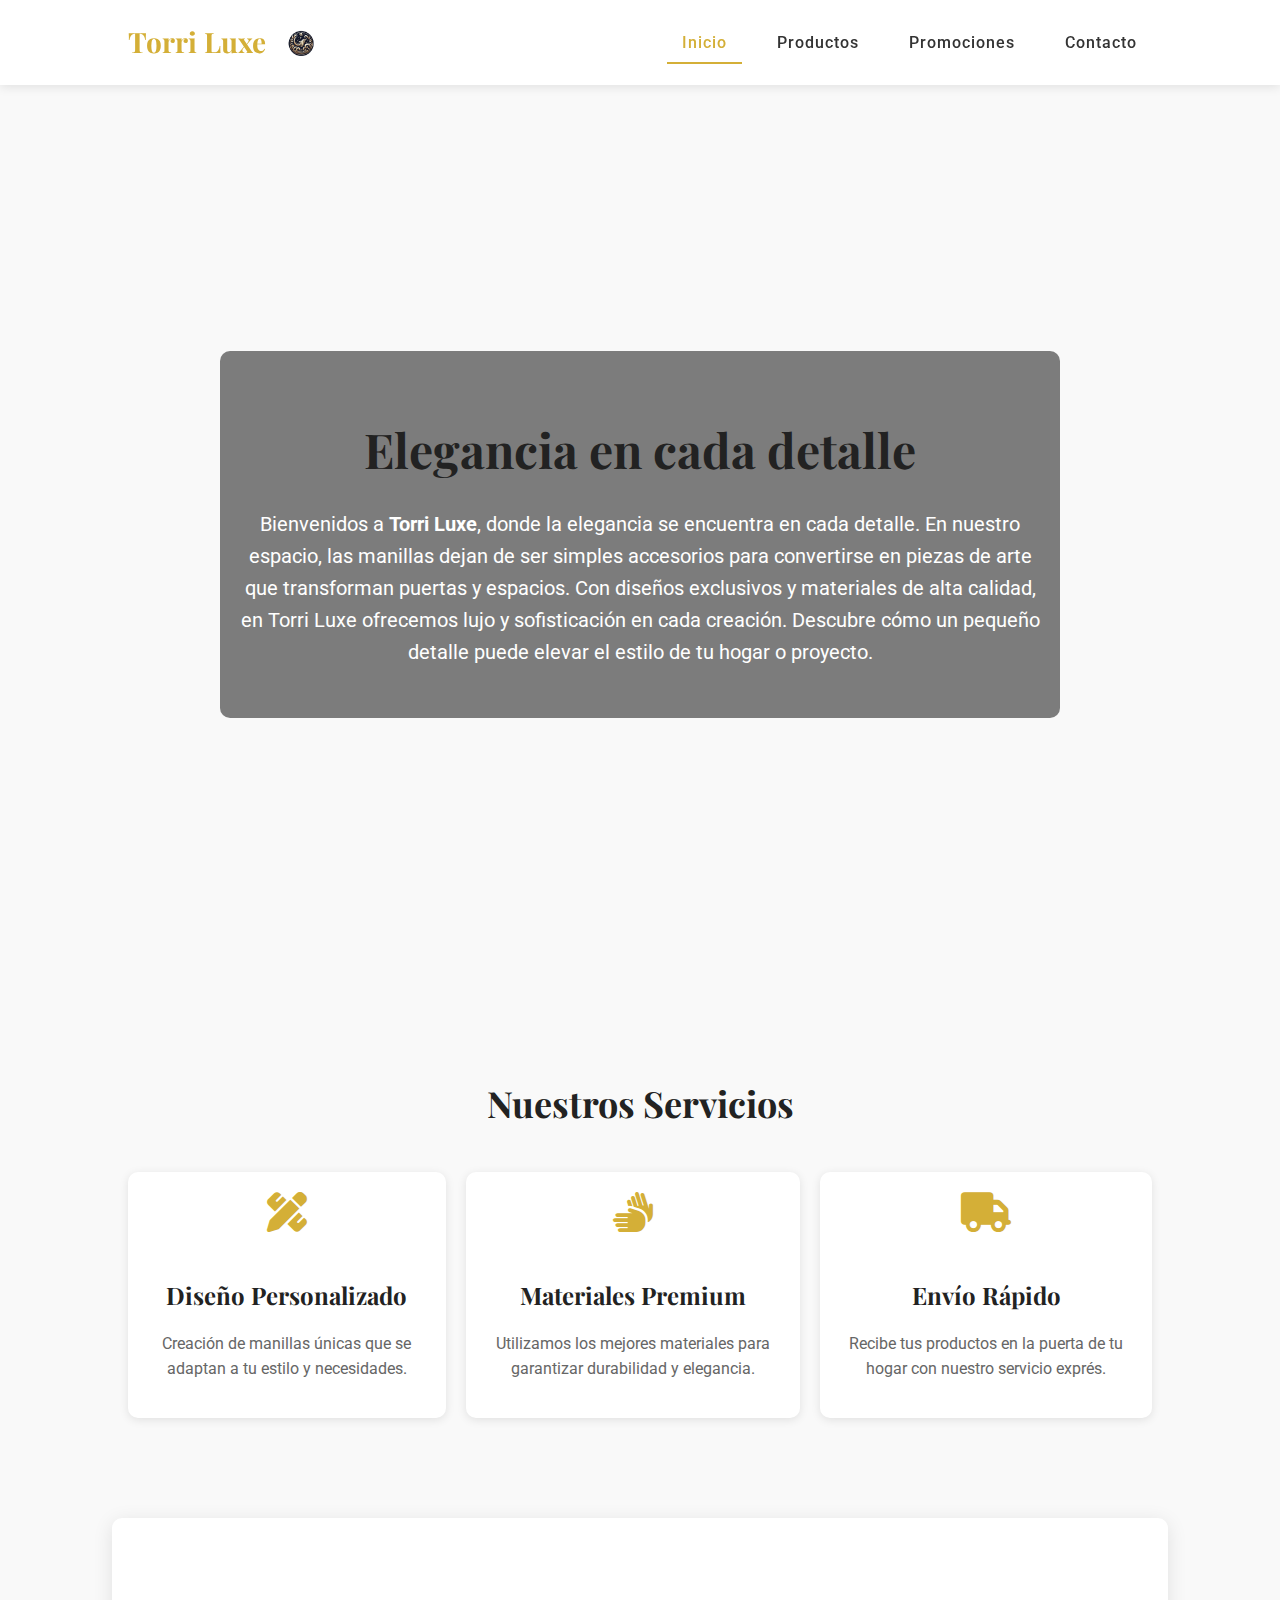
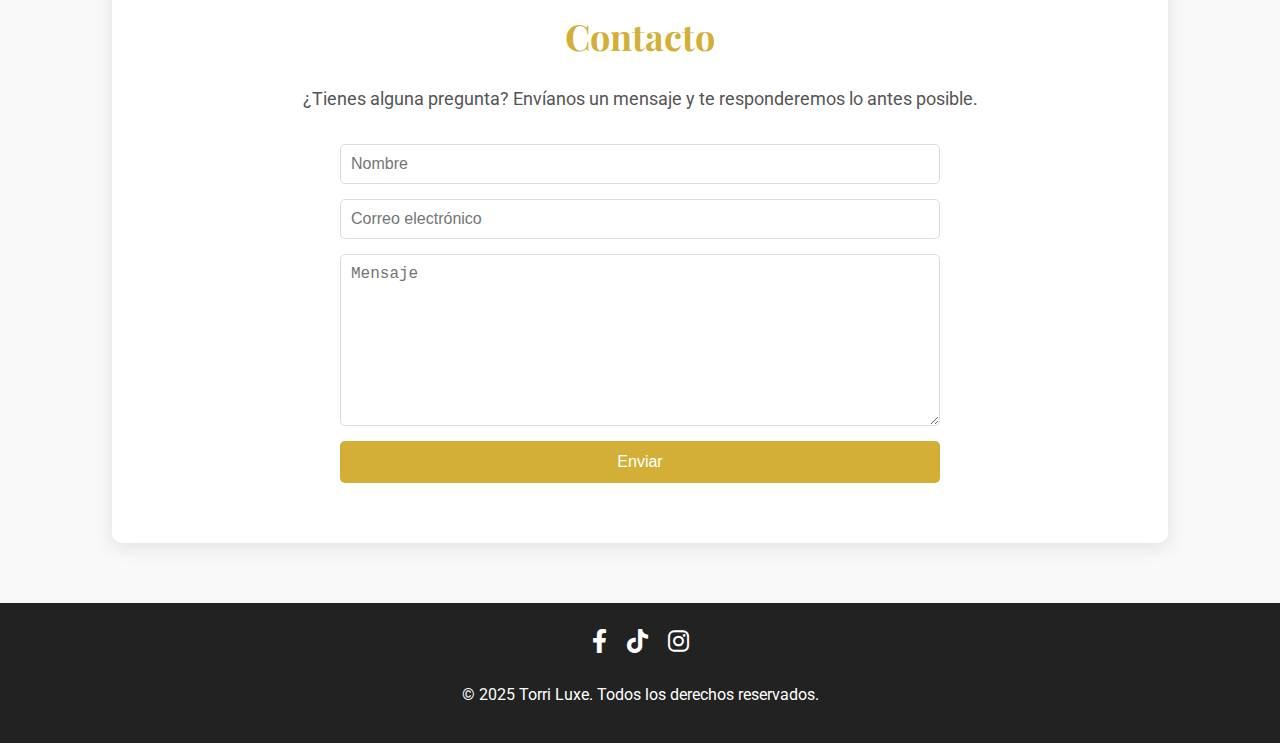
==== index.html @ f5b5e3a6 "Add files via upload" ====
<!DOCTYPE html>
<html lang="es">

<head>
    <meta charset="UTF-8">
    <meta name="viewport" content="width=device-width, initial-scale=1.0">
    <title>Torri Luxe - Inicio</title>
    <link rel="stylesheet" href="https://cdnjs.cloudflare.com/ajax/libs/font-awesome/6.0.0-beta3/css/all.min.css">
    <link rel="stylesheet"
        href="https://fonts.googleapis.com/css2?family=Playfair+Display:wght@700&family=Roboto:wght@300;400;500&display=swap">
    <link rel="stylesheet" href="style.css">
</head>

<body>
    <header>
        <div class="logo-container">
            <h1>Torri Luxe</h1>
            <img src="Logo-removebg-preview (1).png" alt="Logo Torri Luxe" class="logo">
        </div>
        <nav class="menu">
            <button class="menu-toggle" aria-label="Abrir menú">
                <i class="fas fa-bars"></i>
            </button>
            <ul>
                <li><a href="index.html" class="active">Inicio</a></li>
                <li><a href="index1.html">Productos</a></li>
                <li><a href="index2.html">Promociones</a></li>
                <li><a href="#contacto">Contacto</a></li>
            </ul>
        </nav>
    </header>

    <main>
        <section id="inicio" class="hero">
            <div class="hero-content">
                <h2>Elegancia en cada detalle</h2>
                <p>Bienvenidos a <strong>Torri Luxe</strong>, donde la elegancia se encuentra en cada detalle. En
                    nuestro espacio, las manillas dejan de ser simples accesorios para convertirse en piezas de arte que
                    transforman puertas y espacios. Con diseños exclusivos y materiales de alta calidad, en Torri Luxe
                    ofrecemos lujo y sofisticación en cada creación. Descubre cómo un pequeño detalle puede elevar el
                    estilo de tu hogar o proyecto.</p>
            </div>
        </section>

        <section id="servicios" class="services">
            <h2>Nuestros Servicios</h2>
            <div class="service-cards">
                <div class="card">
                    <i class="fas fa-pencil-ruler"></i>
                    <h3>Diseño Personalizado</h3>
                    <p>Creación de manillas únicas que se adaptan a tu estilo y necesidades.</p>
                </div>
                <div class="card">
                    <i class="fas fa-hands"></i>
                    <h3>Materiales Premium</h3>
                    <p>Utilizamos los mejores materiales para garantizar durabilidad y elegancia.</p>
                </div>
                <div class="card">
                    <i class="fas fa-truck"></i>
                    <h3>Envío Rápido</h3>
                    <p>Recibe tus productos en la puerta de tu hogar con nuestro servicio exprés.</p>
                </div>
            </div>
        </section>

        <section id="contacto" class="contact">
            <h2>Contacto</h2>
            <p>¿Tienes alguna pregunta? Envíanos un mensaje y te responderemos lo antes posible.</p>
            <form action="torriluxedeoro@gmail.com" method="post" enctype="text/plain">
                <input type="text" name="nombre" placeholder="Nombre" required>
                <input type="email" name="email" placeholder="Correo electrónico" required>
                <textarea name="mensaje" placeholder="Mensaje" required></textarea>
                <button type="submit" class="btn">Enviar</button>
            </form>
        </section>
    </main>

    <footer>
        <div class="social-media">
            <a href="https://www.facebook.com/share/12EU2cKnLLs/?mibextid=qi2Omg" target="_blank"><i
                    class="fab fa-facebook-f"></i></a>
            <a href="https://www.tiktok.com/@torri_luxe?_t=ZS-8uBsxZGFgMZ&_r=1" target="_blank"><i
                    class="fab fa-tiktok"></i></a>
            <a href="https://www.instagram.com/torriluxe?igsh=MW94d2l6cG1pZWJ4aQ==" target="_blank"><i
                    class="fab fa-instagram"></i></a>
        </div>
        <p>&copy; 2025 Torri Luxe. Todos los derechos reservados.</p>
    </footer>

    <script src="scripts.js"></script>
</body>

</html>
---- style.css ----
/* Estilos generales */
body {
    font-family: 'Roboto', sans-serif;
    margin: 0;
    padding: 0;
    box-sizing: border-box;
    background-color: #f9f9f9;
    color: #333;
    line-height: 1.6;
    overflow-x: hidden;
}

h1,
h2,
h3 {
    font-family: 'Playfair Display', serif;
    font-weight: 700;
    color: #222;
}

header {
    display: flex;
    justify-content: space-between;
    align-items: center;
    padding: 20px 10%;
    background-color: #fff;
    box-shadow: 0 2px 10px rgba(0, 0, 0, 0.1);
    position: sticky;
    top: 0;
    z-index: 1000;
}

.logo-container {
    display: flex;
    align-items: center;
}

.logo-container h1 {
    margin: 0;
    font-size: 28px;
    color: #d4af37;
}

.logo {
    width: 50px;
    margin-left: 10px;
}

/* Menú Flexbox */
.menu ul {
    list-style: none;
    margin: 0;
    padding: 0;
    display: flex;
    align-items: center;
    gap: 20px;
}

.menu ul li a {
    text-decoration: none;
    color: #333;
    font-weight: 500;
    transition: color 0.3s;
    padding: 10px 15px;
    letter-spacing: 1px;
    border-bottom: 2px solid transparent;
}

.menu ul li a:hover,
.menu ul li a.active {
    color: #d4af37;
    border-bottom: 2px solid #d4af37;
}

.menu-toggle {
    display: none;
    background: none;
    border: none;
    font-size: 24px;
    cursor: pointer;
    color: #d4af37;
}

/* Hero Section */
.hero {
    background: url('hero-bg.jpg') no-repeat center center/cover;
    height: 100vh;
    display: flex;
    align-items: center;
    justify-content: center;
    text-align: center;
    color: #fff;
    animation: fadeIn 2s ease-in-out;
}

.hero-content {
    max-width: 800px;
    padding: 20px;
    background: rgba(0, 0, 0, 0.5);
    border-radius: 10px;
    animation: slideUp 1.5s ease-in-out;
}

.hero h2 {
    font-size: 48px;
    margin-bottom: 20px;
}

.hero p {
    font-size: 20px;
    margin-bottom: 30px;
}

.btn {
    background-color: #d4af37;
    color: #fff;
    padding: 10px 20px;
    border-radius: 5px;
    text-decoration: none;
    font-weight: 500;
    transition: background-color 0.3s;
}

.btn:hover {
    background-color: #b5942e;
}

/* Servicios */
.services,
.contact {
    padding: 60px 10%;
    text-align: center;
}

.services h2,
.contact h2 {
    font-size: 36px;
    margin-bottom: 20px;
}

.service-cards {
    display: flex;
    justify-content: space-between;
    gap: 20px;
    margin-top: 40px;
}

.card {
    background: #fff;
    padding: 20px;
    border-radius: 10px;
    box-shadow: 0 2px 10px rgba(0, 0, 0, 0.1);
    transition: transform 0.3s, box-shadow 0.3s;
}

.card:hover {
    transform: translateY(-10px);
    box-shadow: 0 4px 20px rgba(0, 0, 0, 0.2);
}

.card i {
    font-size: 40px;
    color: #d4af37;
    margin-bottom: 20px;
}

.card h3 {
    font-size: 24px;
    margin-bottom: 10px;
}

.card p {
    font-size: 16px;
    color: #666;
}

/* Contacto */
.contact form {
    max-width: 600px;
    margin: 0 auto;
    display: flex;
    flex-direction: column;
    gap: 15px;
}

.contact input,
.contact textarea {
    padding: 10px;
    border: 1px solid #ddd;
    border-radius: 5px;
    font-size: 16px;
}

.contact textarea {
    resize: vertical;
    height: 150px;
}

/* Footer */
footer {
    background: #222;
    color: #fff;
    text-align: center;
    padding: 20px;
    margin-top: 60px;
}

.social-media {
    display: flex;
    justify-content: center;
    gap: 20px;
    margin-bottom: 20px;
}

.social-media a {
    color: #fff;
    font-size: 24px;
    transition: color 0.3s;
}

.social-media a:hover {
    color: #d4af37;
}

/* Animaciones */
@keyframes fadeIn {
    from {
        opacity: 0;
    }

    to {
        opacity: 1;
    }
}

@keyframes slideUp {
    from {
        transform: translateY(50px);
        opacity: 0;
    }

    to {
        transform: translateY(0);
        opacity: 1;
    }
}

/* Responsive Design */
@media (max-width: 768px) {
    .menu ul {
        display: none;
        flex-direction: column;
        position: absolute;
        top: 70px;
        right: 10%;
        background: #fff;
        box-shadow: 0 2px 10px rgba(0, 0, 0, 0.1);
        border-radius: 5px;
    }

    .menu ul.active {
        display: flex;
    }

    .menu-toggle {
        display: block;
    }

    .service-cards {
        flex-direction: column;
    }
}

/* Estilos generales */
body {
    font-family: 'Roboto', sans-serif;
    margin: 0;
    padding: 0;
    box-sizing: border-box;
    background-color: #f9f9f9;
    color: #333;
    line-height: 1.6;
}

h1,
h2,
h3 {
    font-family: 'Playfair Display', serif;
    font-weight: 700;
    color: #222;
}

header {
    display: flex;
    justify-content: space-between;
    align-items: center;
    padding: 20px 10%;
    background-color: #fff;
    box-shadow: 0 2px 10px rgba(0, 0, 0, 0.1);
}

.logo-container {
    display: flex;
    align-items: center;
}

.logo-container h1 {
    margin: 0;
    font-size: 28px;
    color: #d4af37;
}

.logo {
    width: 50px;
    margin-left: 10px;
}

/* Menú Flexbox */
.menu ul {
    list-style: none;
    margin: 0;
    padding: 0;
    display: flex;
    align-items: center;
    gap: 20px;
}

.menu ul li a {
    text-decoration: none;
    color: #333;
    font-weight: 500;
    transition: color 0.3s;
}

.menu ul li a:hover {
    color: #d4af37;
}

.menu-toggle {
    display: none;
    background: none;
    border: none;
    font-size: 24px;
    cursor: pointer;
}

/* Responsive Design */
@media (max-width: 768px) {
    .menu ul {
        display: none;
        flex-direction: column;
        position: absolute;
        top: 70px;
        right: 10%;
        background: #fff;
        box-shadow: 0 2px 10px rgba(0, 0, 0, 0.1);
        border-radius: 5px;
    }

    .menu ul.active {
        display: flex;
    }

    .menu-toggle {
        display: block;
    }
}

/* Animación para las tarjetas de productos */
@keyframes slideIn {
    from {
        opacity: 0;
        transform: translateY(50px);
    }

    to {
        opacity: 1;
        transform: translateY(0);
    }
}

/* Animación para las tarjetas de promociones */
@keyframes fadeIn {
    from {
        opacity: 0;
    }

    to {
        opacity: 1;
    }
}

/* Aplicar animaciones solo en las páginas de Productos y Promociones */
body.productos .card,
body.promociones .card {
    animation: slideIn 1s ease-out;
}

body.promociones .promotion-cards .card {
    animation: fadeIn 1.5s ease-in;
}

/* Estilos para el botón de WhatsApp */
.whatsapp-button {
    background: #25d366;
    /* Color de WhatsApp */
    color: #fff;
    padding: 10px 20px;
    border-radius: 5px;
    text-decoration: none;
    display: inline-block;
    margin-top: 10px;
    transition: background 0.3s;
}

.whatsapp-button:hover {
    background: #128c7e;
    /* Color de WhatsApp (hover) */
}

/* Estilos para la sección de promociones */
.promotions {
    padding: 60px 10%;
    text-align: center;
    background: linear-gradient(135deg, #f9f9f9, #fff5f5);
    border-radius: 10px;
    margin: 20px;
    box-shadow: 0 4px 20px rgba(0, 0, 0, 0.1);
}

.promo-header h2 {
    font-size: 36px;
    color: #d4af37;
    margin-bottom: 20px;
}

.promo-header p {
    font-size: 18px;
    color: #555;
    margin-bottom: 40px;
}

.promo-details {
    display: flex;
    justify-content: space-around;
    gap: 20px;
    margin-bottom: 40px;
}

.promo-card {
    background: #fff;
    padding: 20px;
    border-radius: 10px;
    box-shadow: 0 2px 10px rgba(0, 0, 0, 0.1);
    width: 30%;
    transition: transform 0.3s, box-shadow 0.3s;
}

.promo-card:hover {
    transform: translateY(-10px);
    box-shadow: 0 4px 20px rgba(0, 0, 0, 0.2);
}

.promo-card h3 {
    font-size: 24px;
    color: #d4af37;
    margin-bottom: 10px;
}

.promo-card p {
    font-size: 16px;
    color: #666;
}

.cta {
    margin-top: 40px;
}

.cta p {
    font-size: 20px;
    color: #333;
    margin-bottom: 20px;
}

.whatsapp-button {
    background: #25d366;
    color: #fff;
    padding: 15px 30px;
    border-radius: 5px;
    text-decoration: none;
    font-size: 18px;
    transition: background 0.3s;
}

.whatsapp-button:hover {
    background: #128c7e;
}

/* Estilos para la sección de promociones */
.promotions {
    padding: 40px 5%;
    text-align: center;
    background: linear-gradient(135deg, #f9f9f9, #fff5f5);
    border-radius: 10px;
    margin: 20px;
    box-shadow: 0 4px 20px rgba(0, 0, 0, 0.1);
}

.promo-header h2 {
    font-size: 28px;
    color: #d4af37;
    margin-bottom: 15px;
}

.promo-header p {
    font-size: 16px;
    color: #555;
    margin-bottom: 30px;
}

.promo-details {
    display: flex;
    justify-content: space-around;
    gap: 20px;
    margin-bottom: 40px;
    flex-wrap: wrap;
    /* Para que las tarjetas se ajusten en pantallas pequeñas */
}

.promo-card {
    background: #fff;
    padding: 20px;
    border-radius: 10px;
    box-shadow: 0 2px 10px rgba(0, 0, 0, 0.1);
    width: 30%;
    transition: transform 0.3s, box-shadow 0.3s;
}

.promo-card:hover {
    transform: translateY(-10px);
    box-shadow: 0 4px 20px rgba(0, 0, 0, 0.2);
}

.promo-card h3 {
    font-size: 20px;
    color: #d4af37;
    margin-bottom: 10px;
}

.promo-card p {
    font-size: 14px;
    color: #666;
}

.cta {
    margin-top: 30px;
}

.cta p {
    font-size: 18px;
    color: #333;
    margin-bottom: 20px;
}

.whatsapp-button {
    background: #25d366;
    color: #fff;
    padding: 12px 25px;
    border-radius: 5px;
    text-decoration: none;
    font-size: 16px;
    transition: background 0.3s;
}

.whatsapp-button:hover {
    background: #128c7e;
}

/* Estilos responsive */
@media (max-width: 768px) {
    .promo-header h2 {
        font-size: 24px;
    }

    .promo-header p {
        font-size: 14px;
    }

    .promo-details {
        flex-direction: column;
        align-items: center;
    }

    .promo-card {
        width: 80%;
        margin-bottom: 20px;
    }

    .promo-card h3 {
        font-size: 18px;
    }

    .promo-card p {
        font-size: 14px;
    }

    .cta p {
        font-size: 16px;
    }

    .whatsapp-button {
        padding: 10px 20px;
        font-size: 14px;
    }
}

@media (max-width: 480px) {
    .promo-header h2 {
        font-size: 20px;
    }

    .promo-header p {
        font-size: 12px;
    }

    .promo-card {
        width: 90%;
    }

    .promo-card h3 {
        font-size: 16px;
    }

    .promo-card p {
        font-size: 12px;
    }

    .cta p {
        font-size: 14px;
    }

    .whatsapp-button {
        padding: 8px 16px;
        font-size: 12px;
    }
}

/* Estilos para la sección de productos */
.products {
    padding: 40px 5%;
    text-align: center;
}

.products h2 {
    font-size: 28px;
    color: #d4af37;
    margin-bottom: 15px;
}

.products p {
    font-size: 16px;
    color: #555;
    margin-bottom: 30px;
}

.product-grid {
    display: grid;
    grid-template-columns: repeat(auto-fit, minmax(250px, 1fr));
    gap: 20px;
    justify-content: center;
}

.product-card {
    background: #fff;
    border-radius: 10px;
    box-shadow: 0 2px 10px rgba(0, 0, 0, 0.1);
    overflow: hidden;
    transition: transform 0.3s, box-shadow 0.3s;
}

.product-card:hover {
    transform: translateY(-10px);
    box-shadow: 0 4px 20px rgba(0, 0, 0, 0.2);
}

.product-image {
    width: 100%;
    height: 200px;
    /* Altura fija para las imágenes */
    overflow: hidden;
}

.product-image img {
    width: 100%;
    height: 100%;
    object-fit: cover;
    /* Ajusta la imagen sin distorsionarla */
}

.product-info {
    padding: 20px;
    text-align: center;
}

.product-info h3 {
    font-size: 20px;
    color: #d4af37;
    margin-bottom: 10px;
}

.product-info p {
    font-size: 14px;
    color: #666;
    margin-bottom: 10px;
}

.product-info .price {
    font-size: 18px;
    color: #d4af37;
    font-weight: bold;
    margin-bottom: 15px;
}

.whatsapp-button {
    background: #25d366;
    color: #fff;
    padding: 10px 20px;
    border-radius: 5px;
    text-decoration: none;
    font-size: 14px;
    transition: background 0.3s;
}

.whatsapp-button:hover {
    background: #128c7e;
}

/* Estilos responsive */
@media (max-width: 768px) {
    .product-grid {
        grid-template-columns: repeat(auto-fit, minmax(200px, 1fr));
    }

    .product-image {
        height: 150px;
    }

    .product-info h3 {
        font-size: 18px;
    }

    .product-info p {
        font-size: 12px;
    }

    .product-info .price {
        font-size: 16px;
    }

    .whatsapp-button {
        padding: 8px 16px;
        font-size: 12px;
    }
}

@media (max-width: 480px) {
    .product-grid {
        grid-template-columns: repeat(auto-fit, minmax(150px, 1fr));
    }

    .product-image {
        height: 120px;
    }

    .product-info h3 {
        font-size: 16px;
    }

    .product-info p {
        font-size: 10px;
    }

    .product-info .price {
        font-size: 14px;
    }

    .whatsapp-button {
        padding: 6px 12px;
        font-size: 10px;
    }
}

/* Estilos para la sección de productos */
.products {
    padding: 40px 5%;
    text-align: center;
}

.products h2 {
    font-size: 28px;
    color: #d4af37;
    margin-bottom: 15px;
}

.products p {
    font-size: 16px;
    color: #555;
    margin-bottom: 30px;
}

.product-grid {
    display: grid;
    grid-template-columns: repeat(auto-fit, minmax(250px, 1fr));
    gap: 20px;
    justify-content: center;
}

.product-card {
    background: #fff;
    border-radius: 10px;
    box-shadow: 0 2px 10px rgba(0, 0, 0, 0.1);
    overflow: hidden;
    transition: transform 0.3s, box-shadow 0.3s;
}

.product-card:hover {
    transform: translateY(-10px);
    box-shadow: 0 4px 20px rgba(0, 0, 0, 0.2);
}

.product-image {
    width: 100%;
    height: 250px;
    /* Altura fija para las imágenes */
    overflow: hidden;
    display: flex;
    align-items: center;
    justify-content: center;
}

.product-image img {
    width: 100%;
    height: 100%;
    object-fit: contain;
    /* Ajusta la imagen sin recortarla */
    border-radius: 10px 10px 0 0;
}

.product-info {
    padding: 20px;
    text-align: center;
}

.product-info h3 {
    font-size: 20px;
    color: #d4af37;
    margin-bottom: 10px;
}

.product-info p {
    font-size: 14px;
    color: #666;
    margin-bottom: 10px;
}

.product-info .price {
    font-size: 18px;
    color: #d4af37;
    font-weight: bold;
    margin-bottom: 15px;
}

.whatsapp-button {
    background: #25d366;
    color: #fff;
    padding: 10px 20px;
    border-radius: 5px;
    text-decoration: none;
    font-size: 14px;
    transition: background 0.3s;
}

.whatsapp-button:hover {
    background: #128c7e;
}

/* Estilos responsive */
@media (max-width: 768px) {
    .product-grid {
        grid-template-columns: repeat(auto-fit, minmax(200px, 1fr));
    }

    .product-image {
        height: 200px;
    }

    .product-info h3 {
        font-size: 18px;
    }

    .product-info p {
        font-size: 12px;
    }

    .product-info .price {
        font-size: 16px;
    }

    .whatsapp-button {
        padding: 8px 16px;
        font-size: 12px;
    }
}

@media (max-width: 480px) {
    .product-grid {
        grid-template-columns: repeat(auto-fit, minmax(150px, 1fr));
    }

    .product-image {
        height: 150px;
    }

    .product-info h3 {
        font-size: 16px;
    }

    .product-info p {
        font-size: 10px;
    }

    .product-info .price {
        font-size: 14px;
    }

    .whatsapp-button {
        padding: 6px 12px;
        font-size: 10px;
    }
}

/* Estilos para la sección de productos */
.products {
    padding: 40px 5%;
    text-align: center;
}

.products h2 {
    font-size: 28px;
    color: #d4af37;
    margin-bottom: 15px;
}

.products p {
    font-size: 16px;
    color: #555;
    margin-bottom: 30px;
}

.product-grid {
    display: grid;
    grid-template-columns: repeat(auto-fit, minmax(250px, 1fr));
    gap: 20px;
    justify-content: center;
}

.product-card {
    background: #fff;
    border-radius: 10px;
    box-shadow: 0 2px 10px rgba(0, 0, 0, 0.1);
    overflow: hidden;
    transition: transform 0.3s, box-shadow 0.3s;
}

.product-card:hover {
    transform: translateY(-10px);
    box-shadow: 0 4px 20px rgba(0, 0, 0, 0.2);
}

.product-image {
    width: 100%;
    height: 250px;
    /* Altura fija para las imágenes */
    overflow: hidden;
}

.product-image img {
    width: 100%;
    height: 100%;
    object-fit: cover;
    /* Ajusta la imagen para cubrir el espacio */
    display: block;
    /* Elimina espacios alrededor de la imagen */
}

.product-info {
    padding: 20px;
    text-align: center;
}

.product-info h3 {
    font-size: 20px;
    color: #d4af37;
    margin-bottom: 10px;
}

.product-info p {
    font-size: 14px;
    color: #666;
    margin-bottom: 10px;
}

.product-info .price {
    font-size: 18px;
    color: #d4af37;
    font-weight: bold;
    margin-bottom: 15px;
}

.whatsapp-button {
    background: #25d366;
    color: #fff;
    padding: 10px 20px;
    border-radius: 5px;
    text-decoration: none;
    font-size: 14px;
    transition: background 0.3s;
}

.whatsapp-button:hover {
    background: #128c7e;
}

/* Estilos responsive */
@media (max-width: 768px) {
    .product-grid {
        grid-template-columns: repeat(auto-fit, minmax(200px, 1fr));
    }

    .product-image {
        height: 200px;
    }

    .product-info h3 {
        font-size: 18px;
    }

    .product-info p {
        font-size: 12px;
    }

    .product-info .price {
        font-size: 16px;
    }

    .whatsapp-button {
        padding: 8px 16px;
        font-size: 12px;
    }
}

@media (max-width: 480px) {
    .product-grid {
        grid-template-columns: repeat(auto-fit, minmax(150px, 1fr));
    }

    .product-image {
        height: 150px;
    }

    .product-info h3 {
        font-size: 16px;
    }

    .product-info p {
        font-size: 10px;
    }

    .product-info .price {
        font-size: 14px;
    }

    .whatsapp-button {
        padding: 6px 12px;
        font-size: 10px;
    }
}

/* Estilos para la sección de contacto */
.contact {
    padding: 60px 10%;
    text-align: center;
    background: #fff;
    border-radius: 10px;
    margin: 40px auto;
    max-width: 800px;
    box-shadow: 0 4px 20px rgba(0, 0, 0, 0.1);
}

.contact h2 {
    font-size: 36px;
    color: #d4af37;
    margin-bottom: 20px;
}

.contact p {
    font-size: 18px;
    color: #555;
    margin-bottom: 30px;
}

.contact form {
    display: flex;
    flex-direction: column;
    gap: 15px;
}

.contact input,
.contact textarea {
    padding: 10px;
    border: 1px solid #ddd;
    border-radius: 5px;
    font-size: 16px;
}

.contact textarea {
    resize: vertical;
    height: 150px;
}

.contact button {
    background: #d4af37;
    color: #fff;
    padding: 12px 25px;
    border: none;
    border-radius: 5px;
    font-size: 16px;
    cursor: pointer;
    transition: background 0.3s;
}

.contact button:hover {
    background: #b5942e;
}

/* Estilos responsive */
@media (max-width: 768px) {
    .contact {
        padding: 40px 5%;
    }

    .contact h2 {
        font-size: 28px;
    }

    .contact p {
        font-size: 16px;
    }

    .contact input,
    .contact textarea {
        font-size: 14px;
    }

    .contact button {
        padding: 10px 20px;
        font-size: 14px;
    }
}

@media (max-width: 480px) {
    .contact {
        padding: 20px;
    }

    .contact h2 {
        font-size: 24px;
    }

    .contact p {
        font-size: 14px;
    }

    .contact input,
    .contact textarea {
        font-size: 12px;
    }

    .contact button {
        padding: 8px 16px;
        font-size: 12px;
    }
}
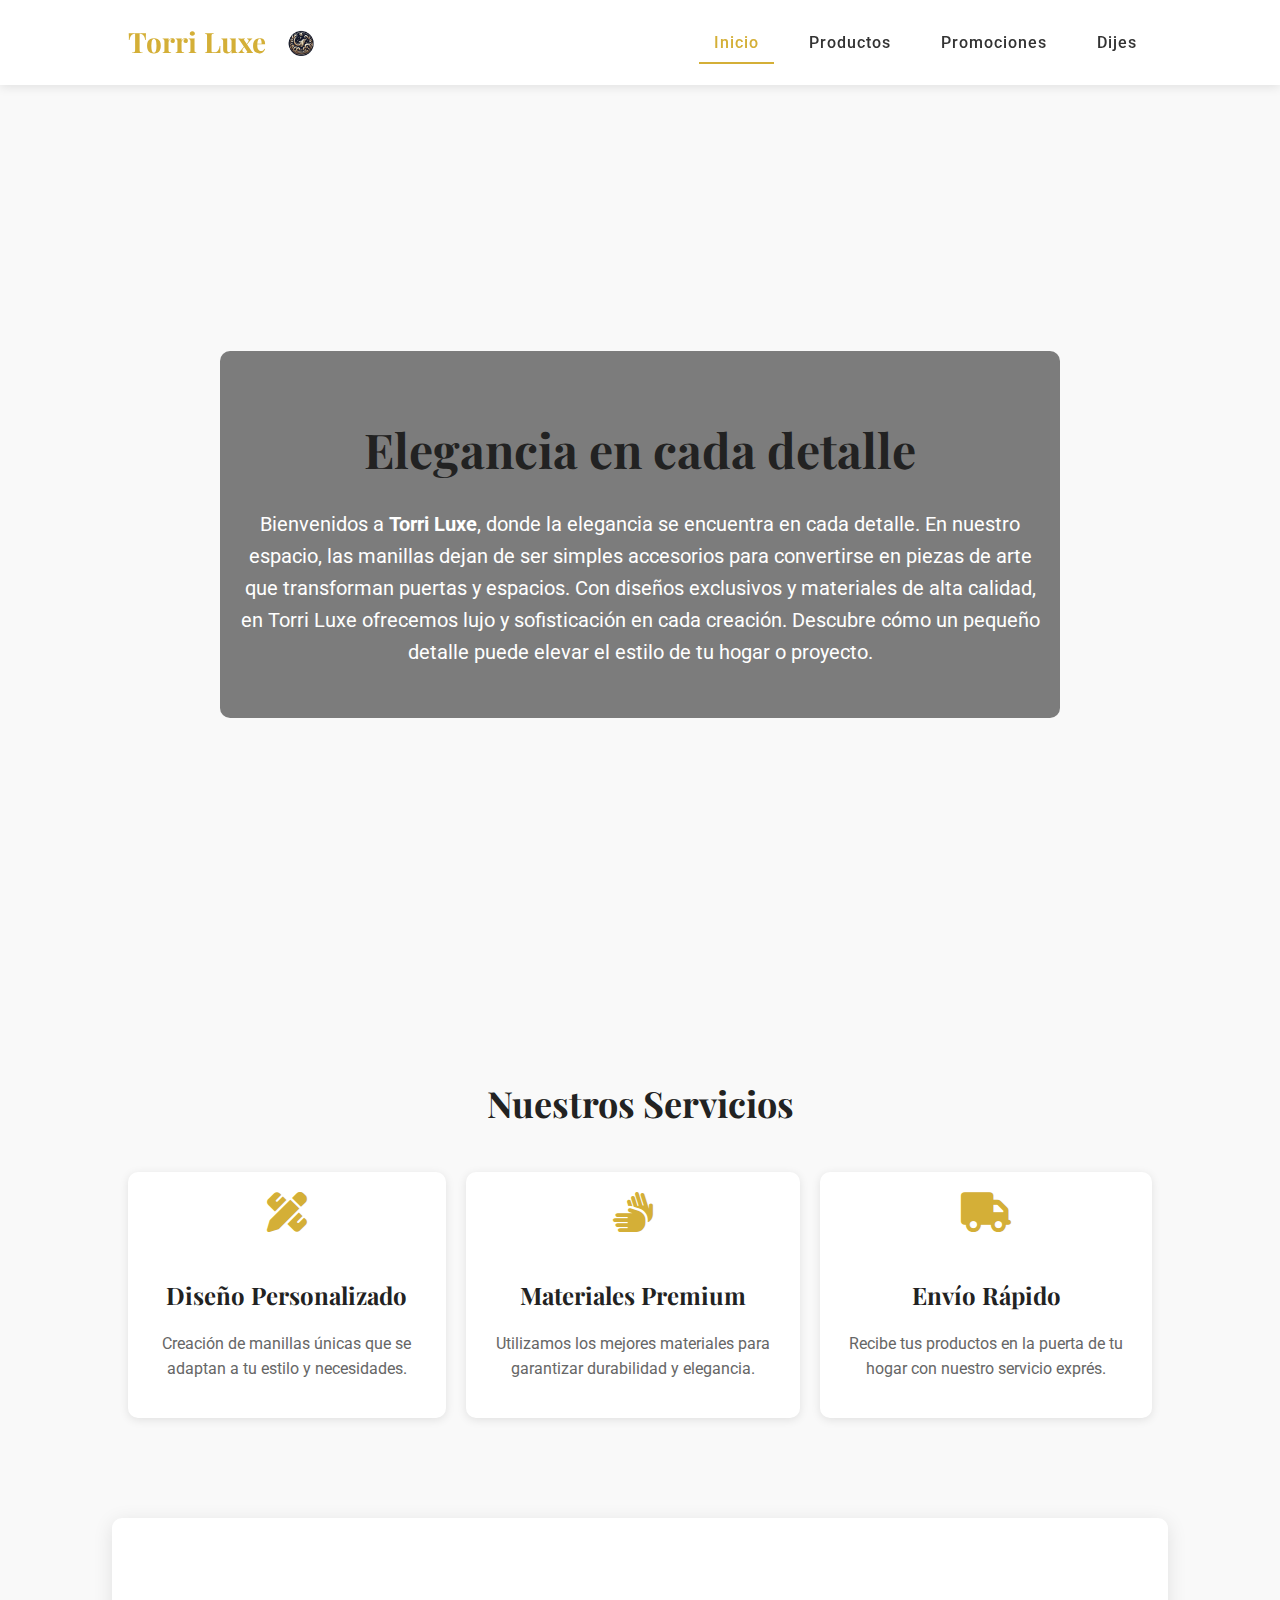
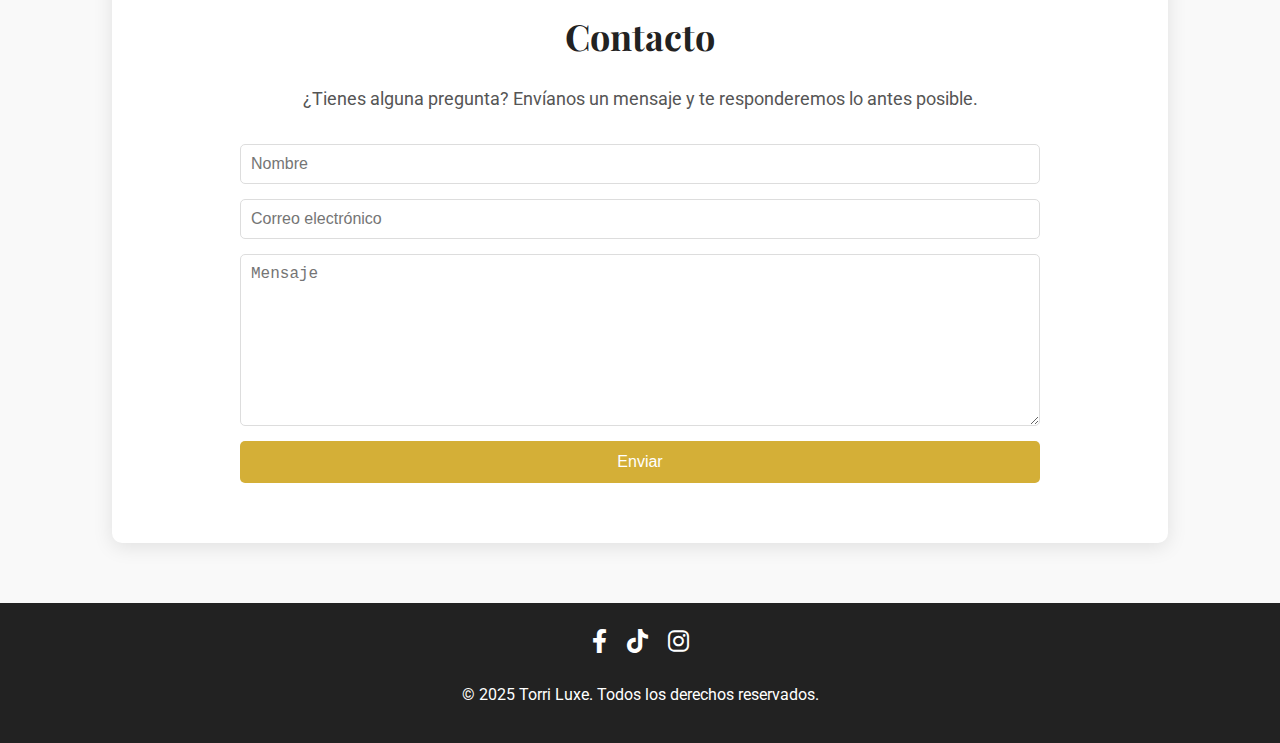
==== commit aa08f00e: "Add files via upload" ====
--- a/index.html
+++ b/index.html
@@ -25,7 +25,7 @@
                 <li><a href="index.html" class="active">Inicio</a></li>
                 <li><a href="index1.html">Productos</a></li>
                 <li><a href="index2.html">Promociones</a></li>
-                <li><a href="#contacto">Contacto</a></li>
+                <li><a href="index3.html">Dijes</a></li>
             </ul>
         </nav>
     </header>
--- a/style.css
+++ b/style.css
@@ -7,7 +7,6 @@
     background-color: #f9f9f9;
     color: #333;
     line-height: 1.6;
-    overflow-x: hidden;
 }
 
 h1,
@@ -18,6 +17,7 @@
     color: #222;
 }
 
+/* Header */
 header {
     display: flex;
     justify-content: space-between;
@@ -101,12 +101,12 @@
     animation: slideUp 1.5s ease-in-out;
 }
 
-.hero h2 {
+.hero-content h2 {
     font-size: 48px;
     margin-bottom: 20px;
 }
 
-.hero p {
+.hero-content p {
     font-size: 20px;
     margin-bottom: 30px;
 }
@@ -126,14 +126,12 @@
 }
 
 /* Servicios */
-.services,
-.contact {
+.services {
     padding: 60px 10%;
     text-align: center;
 }
 
-.services h2,
-.contact h2 {
+.services h2 {
     font-size: 36px;
     margin-bottom: 20px;
 }
@@ -175,9 +173,28 @@
 }
 
 /* Contacto */
+.contact {
+    padding: 60px 10%;
+    text-align: center;
+    background: #fff;
+    border-radius: 10px;
+    margin: 40px auto;
+    max-width: 800px;
+    box-shadow: 0 4px 20px rgba(0, 0, 0, 0.1);
+}
+
+.contact h2 {
+    font-size: 36px;
+    margin-bottom: 20px;
+}
+
+.contact p {
+    font-size: 18px;
+    color: #555;
+    margin-bottom: 30px;
+}
+
 .contact form {
-    max-width: 600px;
-    margin: 0 auto;
     display: flex;
     flex-direction: column;
     gap: 15px;
@@ -194,6 +211,21 @@
 .contact textarea {
     resize: vertical;
     height: 150px;
+}
+
+.contact button {
+    background: #d4af37;
+    color: #fff;
+    padding: 12px 25px;
+    border: none;
+    border-radius: 5px;
+    font-size: 16px;
+    cursor: pointer;
+    transition: background 0.3s;
+}
+
+.contact button:hover {
+    background: #b5942e;
 }
 
 /* Footer */
@@ -269,882 +301,7 @@
     .service-cards {
         flex-direction: column;
     }
-}
-
-/* Estilos generales */
-body {
-    font-family: 'Roboto', sans-serif;
-    margin: 0;
-    padding: 0;
-    box-sizing: border-box;
-    background-color: #f9f9f9;
-    color: #333;
-    line-height: 1.6;
-}
-
-h1,
-h2,
-h3 {
-    font-family: 'Playfair Display', serif;
-    font-weight: 700;
-    color: #222;
-}
-
-header {
-    display: flex;
-    justify-content: space-between;
-    align-items: center;
-    padding: 20px 10%;
-    background-color: #fff;
-    box-shadow: 0 2px 10px rgba(0, 0, 0, 0.1);
-}
-
-.logo-container {
-    display: flex;
-    align-items: center;
-}
-
-.logo-container h1 {
-    margin: 0;
-    font-size: 28px;
-    color: #d4af37;
-}
-
-.logo {
-    width: 50px;
-    margin-left: 10px;
-}
-
-/* Menú Flexbox */
-.menu ul {
-    list-style: none;
-    margin: 0;
-    padding: 0;
-    display: flex;
-    align-items: center;
-    gap: 20px;
-}
-
-.menu ul li a {
-    text-decoration: none;
-    color: #333;
-    font-weight: 500;
-    transition: color 0.3s;
-}
-
-.menu ul li a:hover {
-    color: #d4af37;
-}
-
-.menu-toggle {
-    display: none;
-    background: none;
-    border: none;
-    font-size: 24px;
-    cursor: pointer;
-}
-
-/* Responsive Design */
-@media (max-width: 768px) {
-    .menu ul {
-        display: none;
-        flex-direction: column;
-        position: absolute;
-        top: 70px;
-        right: 10%;
-        background: #fff;
-        box-shadow: 0 2px 10px rgba(0, 0, 0, 0.1);
-        border-radius: 5px;
-    }
-
-    .menu ul.active {
-        display: flex;
-    }
-
-    .menu-toggle {
-        display: block;
-    }
-}
-
-/* Animación para las tarjetas de productos */
-@keyframes slideIn {
-    from {
-        opacity: 0;
-        transform: translateY(50px);
-    }
-
-    to {
-        opacity: 1;
-        transform: translateY(0);
-    }
-}
-
-/* Animación para las tarjetas de promociones */
-@keyframes fadeIn {
-    from {
-        opacity: 0;
-    }
-
-    to {
-        opacity: 1;
-    }
-}
-
-/* Aplicar animaciones solo en las páginas de Productos y Promociones */
-body.productos .card,
-body.promociones .card {
-    animation: slideIn 1s ease-out;
-}
-
-body.promociones .promotion-cards .card {
-    animation: fadeIn 1.5s ease-in;
-}
-
-/* Estilos para el botón de WhatsApp */
-.whatsapp-button {
-    background: #25d366;
-    /* Color de WhatsApp */
-    color: #fff;
-    padding: 10px 20px;
-    border-radius: 5px;
-    text-decoration: none;
-    display: inline-block;
-    margin-top: 10px;
-    transition: background 0.3s;
-}
-
-.whatsapp-button:hover {
-    background: #128c7e;
-    /* Color de WhatsApp (hover) */
-}
-
-/* Estilos para la sección de promociones */
-.promotions {
-    padding: 60px 10%;
-    text-align: center;
-    background: linear-gradient(135deg, #f9f9f9, #fff5f5);
-    border-radius: 10px;
-    margin: 20px;
-    box-shadow: 0 4px 20px rgba(0, 0, 0, 0.1);
-}
-
-.promo-header h2 {
-    font-size: 36px;
-    color: #d4af37;
-    margin-bottom: 20px;
-}
-
-.promo-header p {
-    font-size: 18px;
-    color: #555;
-    margin-bottom: 40px;
-}
-
-.promo-details {
-    display: flex;
-    justify-content: space-around;
-    gap: 20px;
-    margin-bottom: 40px;
-}
-
-.promo-card {
-    background: #fff;
-    padding: 20px;
-    border-radius: 10px;
-    box-shadow: 0 2px 10px rgba(0, 0, 0, 0.1);
-    width: 30%;
-    transition: transform 0.3s, box-shadow 0.3s;
-}
-
-.promo-card:hover {
-    transform: translateY(-10px);
-    box-shadow: 0 4px 20px rgba(0, 0, 0, 0.2);
-}
-
-.promo-card h3 {
-    font-size: 24px;
-    color: #d4af37;
-    margin-bottom: 10px;
-}
-
-.promo-card p {
-    font-size: 16px;
-    color: #666;
-}
-
-.cta {
-    margin-top: 40px;
-}
-
-.cta p {
-    font-size: 20px;
-    color: #333;
-    margin-bottom: 20px;
-}
-
-.whatsapp-button {
-    background: #25d366;
-    color: #fff;
-    padding: 15px 30px;
-    border-radius: 5px;
-    text-decoration: none;
-    font-size: 18px;
-    transition: background 0.3s;
-}
-
-.whatsapp-button:hover {
-    background: #128c7e;
-}
-
-/* Estilos para la sección de promociones */
-.promotions {
-    padding: 40px 5%;
-    text-align: center;
-    background: linear-gradient(135deg, #f9f9f9, #fff5f5);
-    border-radius: 10px;
-    margin: 20px;
-    box-shadow: 0 4px 20px rgba(0, 0, 0, 0.1);
-}
-
-.promo-header h2 {
-    font-size: 28px;
-    color: #d4af37;
-    margin-bottom: 15px;
-}
-
-.promo-header p {
-    font-size: 16px;
-    color: #555;
-    margin-bottom: 30px;
-}
-
-.promo-details {
-    display: flex;
-    justify-content: space-around;
-    gap: 20px;
-    margin-bottom: 40px;
-    flex-wrap: wrap;
-    /* Para que las tarjetas se ajusten en pantallas pequeñas */
-}
-
-.promo-card {
-    background: #fff;
-    padding: 20px;
-    border-radius: 10px;
-    box-shadow: 0 2px 10px rgba(0, 0, 0, 0.1);
-    width: 30%;
-    transition: transform 0.3s, box-shadow 0.3s;
-}
-
-.promo-card:hover {
-    transform: translateY(-10px);
-    box-shadow: 0 4px 20px rgba(0, 0, 0, 0.2);
-}
-
-.promo-card h3 {
-    font-size: 20px;
-    color: #d4af37;
-    margin-bottom: 10px;
-}
-
-.promo-card p {
-    font-size: 14px;
-    color: #666;
-}
-
-.cta {
-    margin-top: 30px;
-}
-
-.cta p {
-    font-size: 18px;
-    color: #333;
-    margin-bottom: 20px;
-}
-
-.whatsapp-button {
-    background: #25d366;
-    color: #fff;
-    padding: 12px 25px;
-    border-radius: 5px;
-    text-decoration: none;
-    font-size: 16px;
-    transition: background 0.3s;
-}
-
-.whatsapp-button:hover {
-    background: #128c7e;
-}
-
-/* Estilos responsive */
-@media (max-width: 768px) {
-    .promo-header h2 {
-        font-size: 24px;
-    }
-
-    .promo-header p {
-        font-size: 14px;
-    }
-
-    .promo-details {
-        flex-direction: column;
-        align-items: center;
-    }
-
-    .promo-card {
-        width: 80%;
-        margin-bottom: 20px;
-    }
-
-    .promo-card h3 {
-        font-size: 18px;
-    }
-
-    .promo-card p {
-        font-size: 14px;
-    }
-
-    .cta p {
-        font-size: 16px;
-    }
-
-    .whatsapp-button {
-        padding: 10px 20px;
-        font-size: 14px;
-    }
-}
-
-@media (max-width: 480px) {
-    .promo-header h2 {
-        font-size: 20px;
-    }
-
-    .promo-header p {
-        font-size: 12px;
-    }
-
-    .promo-card {
-        width: 90%;
-    }
-
-    .promo-card h3 {
-        font-size: 16px;
-    }
-
-    .promo-card p {
-        font-size: 12px;
-    }
-
-    .cta p {
-        font-size: 14px;
-    }
-
-    .whatsapp-button {
-        padding: 8px 16px;
-        font-size: 12px;
-    }
-}
-
-/* Estilos para la sección de productos */
-.products {
-    padding: 40px 5%;
-    text-align: center;
-}
-
-.products h2 {
-    font-size: 28px;
-    color: #d4af37;
-    margin-bottom: 15px;
-}
-
-.products p {
-    font-size: 16px;
-    color: #555;
-    margin-bottom: 30px;
-}
-
-.product-grid {
-    display: grid;
-    grid-template-columns: repeat(auto-fit, minmax(250px, 1fr));
-    gap: 20px;
-    justify-content: center;
-}
-
-.product-card {
-    background: #fff;
-    border-radius: 10px;
-    box-shadow: 0 2px 10px rgba(0, 0, 0, 0.1);
-    overflow: hidden;
-    transition: transform 0.3s, box-shadow 0.3s;
-}
-
-.product-card:hover {
-    transform: translateY(-10px);
-    box-shadow: 0 4px 20px rgba(0, 0, 0, 0.2);
-}
-
-.product-image {
-    width: 100%;
-    height: 200px;
-    /* Altura fija para las imágenes */
-    overflow: hidden;
-}
-
-.product-image img {
-    width: 100%;
-    height: 100%;
-    object-fit: cover;
-    /* Ajusta la imagen sin distorsionarla */
-}
-
-.product-info {
-    padding: 20px;
-    text-align: center;
-}
-
-.product-info h3 {
-    font-size: 20px;
-    color: #d4af37;
-    margin-bottom: 10px;
-}
-
-.product-info p {
-    font-size: 14px;
-    color: #666;
-    margin-bottom: 10px;
-}
-
-.product-info .price {
-    font-size: 18px;
-    color: #d4af37;
-    font-weight: bold;
-    margin-bottom: 15px;
-}
-
-.whatsapp-button {
-    background: #25d366;
-    color: #fff;
-    padding: 10px 20px;
-    border-radius: 5px;
-    text-decoration: none;
-    font-size: 14px;
-    transition: background 0.3s;
-}
-
-.whatsapp-button:hover {
-    background: #128c7e;
-}
-
-/* Estilos responsive */
-@media (max-width: 768px) {
-    .product-grid {
-        grid-template-columns: repeat(auto-fit, minmax(200px, 1fr));
-    }
-
-    .product-image {
-        height: 150px;
-    }
-
-    .product-info h3 {
-        font-size: 18px;
-    }
-
-    .product-info p {
-        font-size: 12px;
-    }
-
-    .product-info .price {
-        font-size: 16px;
-    }
-
-    .whatsapp-button {
-        padding: 8px 16px;
-        font-size: 12px;
-    }
-}
-
-@media (max-width: 480px) {
-    .product-grid {
-        grid-template-columns: repeat(auto-fit, minmax(150px, 1fr));
-    }
-
-    .product-image {
-        height: 120px;
-    }
-
-    .product-info h3 {
-        font-size: 16px;
-    }
-
-    .product-info p {
-        font-size: 10px;
-    }
-
-    .product-info .price {
-        font-size: 14px;
-    }
-
-    .whatsapp-button {
-        padding: 6px 12px;
-        font-size: 10px;
-    }
-}
-
-/* Estilos para la sección de productos */
-.products {
-    padding: 40px 5%;
-    text-align: center;
-}
-
-.products h2 {
-    font-size: 28px;
-    color: #d4af37;
-    margin-bottom: 15px;
-}
-
-.products p {
-    font-size: 16px;
-    color: #555;
-    margin-bottom: 30px;
-}
-
-.product-grid {
-    display: grid;
-    grid-template-columns: repeat(auto-fit, minmax(250px, 1fr));
-    gap: 20px;
-    justify-content: center;
-}
-
-.product-card {
-    background: #fff;
-    border-radius: 10px;
-    box-shadow: 0 2px 10px rgba(0, 0, 0, 0.1);
-    overflow: hidden;
-    transition: transform 0.3s, box-shadow 0.3s;
-}
-
-.product-card:hover {
-    transform: translateY(-10px);
-    box-shadow: 0 4px 20px rgba(0, 0, 0, 0.2);
-}
-
-.product-image {
-    width: 100%;
-    height: 250px;
-    /* Altura fija para las imágenes */
-    overflow: hidden;
-    display: flex;
-    align-items: center;
-    justify-content: center;
-}
-
-.product-image img {
-    width: 100%;
-    height: 100%;
-    object-fit: contain;
-    /* Ajusta la imagen sin recortarla */
-    border-radius: 10px 10px 0 0;
-}
-
-.product-info {
-    padding: 20px;
-    text-align: center;
-}
-
-.product-info h3 {
-    font-size: 20px;
-    color: #d4af37;
-    margin-bottom: 10px;
-}
-
-.product-info p {
-    font-size: 14px;
-    color: #666;
-    margin-bottom: 10px;
-}
-
-.product-info .price {
-    font-size: 18px;
-    color: #d4af37;
-    font-weight: bold;
-    margin-bottom: 15px;
-}
-
-.whatsapp-button {
-    background: #25d366;
-    color: #fff;
-    padding: 10px 20px;
-    border-radius: 5px;
-    text-decoration: none;
-    font-size: 14px;
-    transition: background 0.3s;
-}
-
-.whatsapp-button:hover {
-    background: #128c7e;
-}
-
-/* Estilos responsive */
-@media (max-width: 768px) {
-    .product-grid {
-        grid-template-columns: repeat(auto-fit, minmax(200px, 1fr));
-    }
-
-    .product-image {
-        height: 200px;
-    }
-
-    .product-info h3 {
-        font-size: 18px;
-    }
-
-    .product-info p {
-        font-size: 12px;
-    }
-
-    .product-info .price {
-        font-size: 16px;
-    }
-
-    .whatsapp-button {
-        padding: 8px 16px;
-        font-size: 12px;
-    }
-}
-
-@media (max-width: 480px) {
-    .product-grid {
-        grid-template-columns: repeat(auto-fit, minmax(150px, 1fr));
-    }
-
-    .product-image {
-        height: 150px;
-    }
-
-    .product-info h3 {
-        font-size: 16px;
-    }
-
-    .product-info p {
-        font-size: 10px;
-    }
-
-    .product-info .price {
-        font-size: 14px;
-    }
-
-    .whatsapp-button {
-        padding: 6px 12px;
-        font-size: 10px;
-    }
-}
-
-/* Estilos para la sección de productos */
-.products {
-    padding: 40px 5%;
-    text-align: center;
-}
-
-.products h2 {
-    font-size: 28px;
-    color: #d4af37;
-    margin-bottom: 15px;
-}
-
-.products p {
-    font-size: 16px;
-    color: #555;
-    margin-bottom: 30px;
-}
-
-.product-grid {
-    display: grid;
-    grid-template-columns: repeat(auto-fit, minmax(250px, 1fr));
-    gap: 20px;
-    justify-content: center;
-}
-
-.product-card {
-    background: #fff;
-    border-radius: 10px;
-    box-shadow: 0 2px 10px rgba(0, 0, 0, 0.1);
-    overflow: hidden;
-    transition: transform 0.3s, box-shadow 0.3s;
-}
-
-.product-card:hover {
-    transform: translateY(-10px);
-    box-shadow: 0 4px 20px rgba(0, 0, 0, 0.2);
-}
-
-.product-image {
-    width: 100%;
-    height: 250px;
-    /* Altura fija para las imágenes */
-    overflow: hidden;
-}
-
-.product-image img {
-    width: 100%;
-    height: 100%;
-    object-fit: cover;
-    /* Ajusta la imagen para cubrir el espacio */
-    display: block;
-    /* Elimina espacios alrededor de la imagen */
-}
-
-.product-info {
-    padding: 20px;
-    text-align: center;
-}
-
-.product-info h3 {
-    font-size: 20px;
-    color: #d4af37;
-    margin-bottom: 10px;
-}
-
-.product-info p {
-    font-size: 14px;
-    color: #666;
-    margin-bottom: 10px;
-}
-
-.product-info .price {
-    font-size: 18px;
-    color: #d4af37;
-    font-weight: bold;
-    margin-bottom: 15px;
-}
-
-.whatsapp-button {
-    background: #25d366;
-    color: #fff;
-    padding: 10px 20px;
-    border-radius: 5px;
-    text-decoration: none;
-    font-size: 14px;
-    transition: background 0.3s;
-}
-
-.whatsapp-button:hover {
-    background: #128c7e;
-}
-
-/* Estilos responsive */
-@media (max-width: 768px) {
-    .product-grid {
-        grid-template-columns: repeat(auto-fit, minmax(200px, 1fr));
-    }
-
-    .product-image {
-        height: 200px;
-    }
-
-    .product-info h3 {
-        font-size: 18px;
-    }
-
-    .product-info p {
-        font-size: 12px;
-    }
-
-    .product-info .price {
-        font-size: 16px;
-    }
-
-    .whatsapp-button {
-        padding: 8px 16px;
-        font-size: 12px;
-    }
-}
-
-@media (max-width: 480px) {
-    .product-grid {
-        grid-template-columns: repeat(auto-fit, minmax(150px, 1fr));
-    }
-
-    .product-image {
-        height: 150px;
-    }
-
-    .product-info h3 {
-        font-size: 16px;
-    }
-
-    .product-info p {
-        font-size: 10px;
-    }
-
-    .product-info .price {
-        font-size: 14px;
-    }
-
-    .whatsapp-button {
-        padding: 6px 12px;
-        font-size: 10px;
-    }
-}
-
-/* Estilos para la sección de contacto */
-.contact {
-    padding: 60px 10%;
-    text-align: center;
-    background: #fff;
-    border-radius: 10px;
-    margin: 40px auto;
-    max-width: 800px;
-    box-shadow: 0 4px 20px rgba(0, 0, 0, 0.1);
-}
-
-.contact h2 {
-    font-size: 36px;
-    color: #d4af37;
-    margin-bottom: 20px;
-}
-
-.contact p {
-    font-size: 18px;
-    color: #555;
-    margin-bottom: 30px;
-}
-
-.contact form {
-    display: flex;
-    flex-direction: column;
-    gap: 15px;
-}
-
-.contact input,
-.contact textarea {
-    padding: 10px;
-    border: 1px solid #ddd;
-    border-radius: 5px;
-    font-size: 16px;
-}
-
-.contact textarea {
-    resize: vertical;
-    height: 150px;
-}
-
-.contact button {
-    background: #d4af37;
-    color: #fff;
-    padding: 12px 25px;
-    border: none;
-    border-radius: 5px;
-    font-size: 16px;
-    cursor: pointer;
-    transition: background 0.3s;
-}
-
-.contact button:hover {
-    background: #b5942e;
-}
-
-/* Estilos responsive */
-@media (max-width: 768px) {
+
     .contact {
         padding: 40px 5%;
     }
@@ -1169,8 +326,24 @@
 }
 
 @media (max-width: 480px) {
-    .contact {
-        padding: 20px;
+    .hero-content h2 {
+        font-size: 36px;
+    }
+
+    .hero-content p {
+        font-size: 16px;
+    }
+
+    .services h2 {
+        font-size: 28px;
+    }
+
+    .card h3 {
+        font-size: 20px;
+    }
+
+    .card p {
+        font-size: 14px;
     }
 
     .contact h2 {
